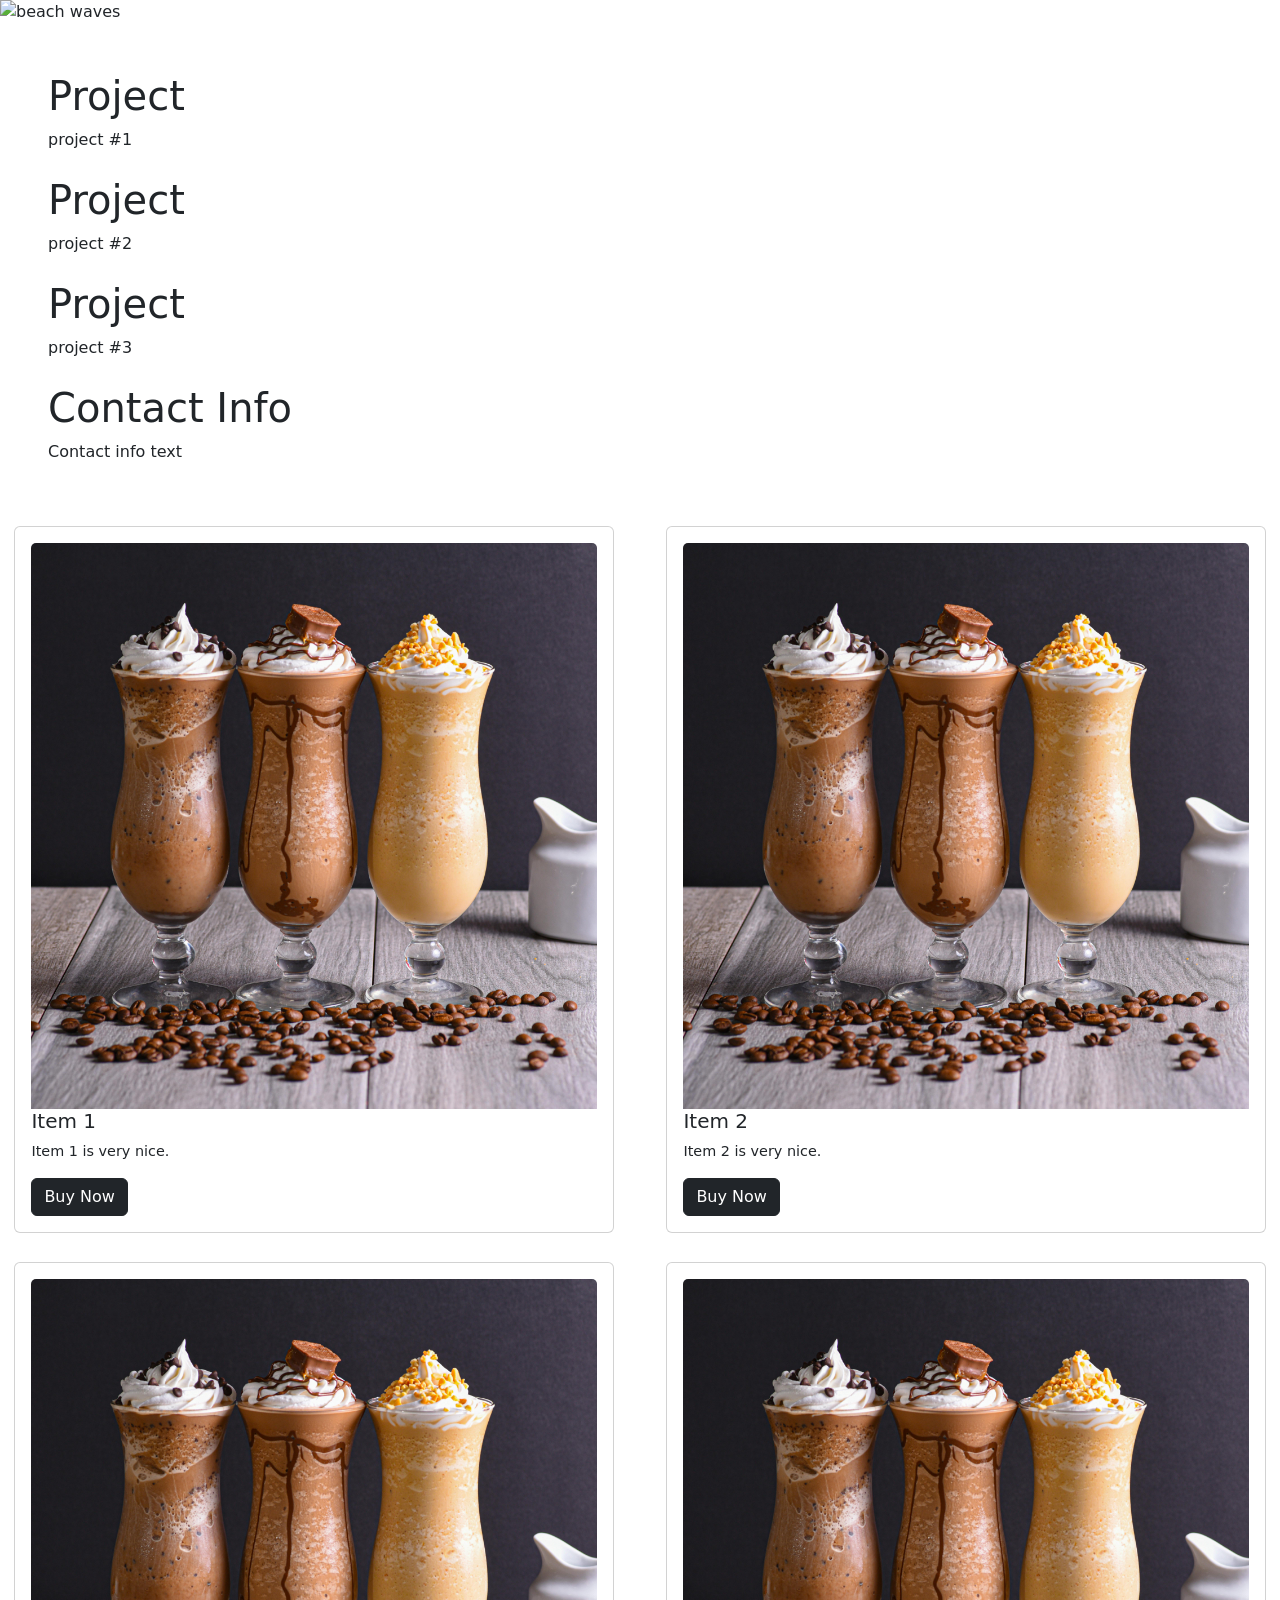
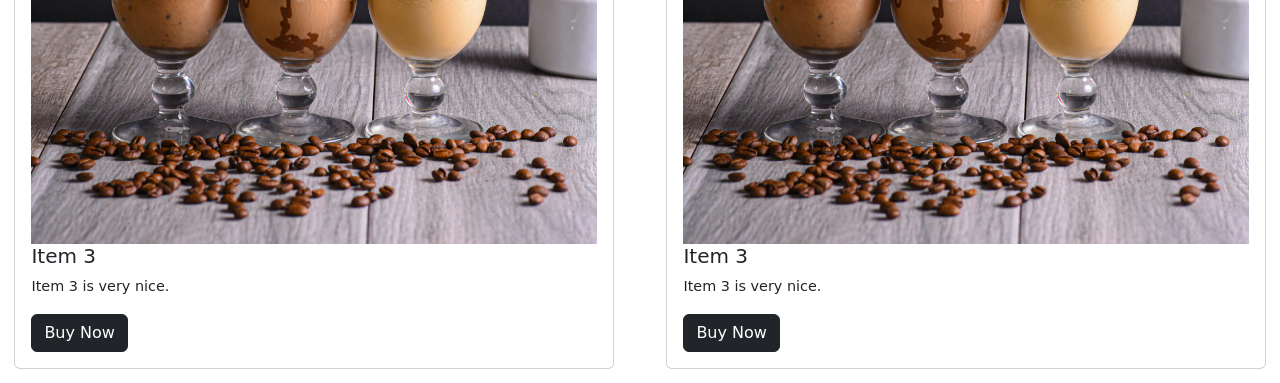
==== index.html @ 1c5beb0e "github pages add code from portfolio repository for easier github pages publish" ====
<!DOCTYPE html>
<!--bookmark 51:55-->
<html lang="en">
<head>
    <meta charset="UTF-8">
    <meta name="viewport" content="width=device-width, initial-scale=1.0">
    <title>Document</title>

    <!-- bootstrap 3.2.1-->
    <link href="https://cdn.jsdelivr.net/npm/bootstrap@5.3.5/dist/css/bootstrap.min.css" rel="stylesheet" integrity="sha384-SgOJa3DmI69IUzQ2PVdRZhwQ+dy64/BUtbMJw1MZ8t5HZApcHrRKUc4W0kG879m7" crossorigin="anonymous">

    <!--CSS-->
    <link href="https://cdn.jsdelivr.net/npm/bootstrap@5.0.2/dist/css/bootstrap.min.css" rel="stylesheet" integrity="sha384-EVSTQN3/azprG1Anm3QDgpJLIm9Nao0Yz1ztcQTwFspd3yD65VohhpuuCOmLASjC" crossorigin="anonymous">

    <link rel="stylesheet" href="./css/styles.css">

    <!--JQuery-->
    <link href="https://cdn.jsdelivr.net/npm/bootstrap@5.0.2/dist/css/bootstrap.min.css" rel="stylesheet" integrity="sha384-EVSTQN3/azprG1Anm3QDgpJLIm9Nao0Yz1ztcQTwFspd3yD65VohhpuuCOmLASjC" crossorigin="anonymous">

    <!--fontAwesome-->
    <script src="./js/fontawesome.min.js"></script>

    <!--javascript-->
    <script src="https://cdn.jsdelivr.net/npm/bootstrap@5.0.2/dist/js/bootstrap.bundle.min.js" integrity="sha384-MrcW6ZMFYlzcLA8Nl+NtUVF0sA7MsXsP1UyJoMp4YLEuNSfAP+JcXn/tWtIaxVXM" crossorigin="anonymous"></script>
    <script src="./js/script.js"></script>
    
</head>
<body>
   
    <div id="header-include"></div>

    <!--slider-->
    <div class="carousel" id="mainSlide">
        <div class="carousel-inner">
            <img class="w-100 d-block" src="https://plus.unsplash.com/premium_photo-1682629632657-4ac307921295?w=600&auto=format&fit=crop&q=60&ixlib=rb-4.0.3&ixid=M3wxMjA3fDB8MHxzZWFyY2h8NXx8YmVhY2h8ZW58MHx8MHx8fDA%3D" alt="beach waves">
        </div>
    </div>

    <!--Content-->
    <div class="container-fluid p-5" href="#projectAnchor">
        <h1 id="projectAnchor">Project</h1>
        <div>project #1</div>

        <br>

        <h1 id="projectAnchor">Project</h1>
        <div>project #2</div>

        <br>

        <h1 id="projectAnchor">Project</h1>
        <div>project #3</div>
    
        <br>

        <h1 id="contactAnchor">Contact Info</h1>
        <div>Contact info text</div>
    </div>

    <!--Cards-->
    <div class="row">
        <div class="col-sm-6">
            <div class="card">
                <div class="card-body">
                    <img src="images/mocha.jpg" class="card-img-top" alt="iced mocha lattes">
                    <h5 class="card-title">Item 1</h5>
                    <p class="card-text">Item 1 is very nice.</p>
                    <a href="#" class="btn btn-dark">Buy Now</a>
                </div>
            </div>
        </div>
        <div class="col-sm-6">
            <div class="card">
                <div class="card-body">
                    <img src="images/mocha.jpg" class="card-img-top" alt="iced mocha lattes">
                    <h5 class="card-title">Item 2</h5>
                    <p class="card-text">Item 2 is very nice.</p>
                    <a href="#" class="btn btn-dark">Buy Now</a>
                </div>
            </div>
        </div>
        <div class="col-sm-6">
            <div class="card">
                <div class="card-body">
                    <img src="images/mocha.jpg" class="card-img-top" alt="iced mocha lattes">
                    <h5 class="card-title">Item 3</h5>
                    <p class="card-text">Item 3 is very nice.</p>
                    <a href="#" class="btn btn-dark">Buy Now</a>
                </div>
            </div>
        </div>
        <div class="col-sm-6">
            <div class="card">
                <div class="card-body">
                    <img src="images/mocha.jpg" class="card-img-top" alt="iced mocha lattes">
                    <h5 class="card-title">Item 3</h5>
                    <p class="card-text">Item 3 is very nice.</p>
                    <a href="#" class="btn btn-dark">Buy Now</a>
                </div>
            </div>
        </div>
    </div>

    <div id="footer-include"></div>
    </body>
</html>
---- css/styles.css ----
.navbar {
    background-color: transparent;
    box-shadow: 0px 1px 20px #eaeaea;
    transition: background-color 1s ease;
}

.navbar .solid{
    transition: background-color 1s ease 0s;
}

.dropdown-menu {
    left: auto !important;
    right: 0 !important;
}

.card-text{
    font-size: 0.9em;
}

.card{
    margin: 0.9em;
}

footer p, footer a{
    font-size: 0.8em;
}

footer a{
    color: #ccc;
    text-decoration: none
}
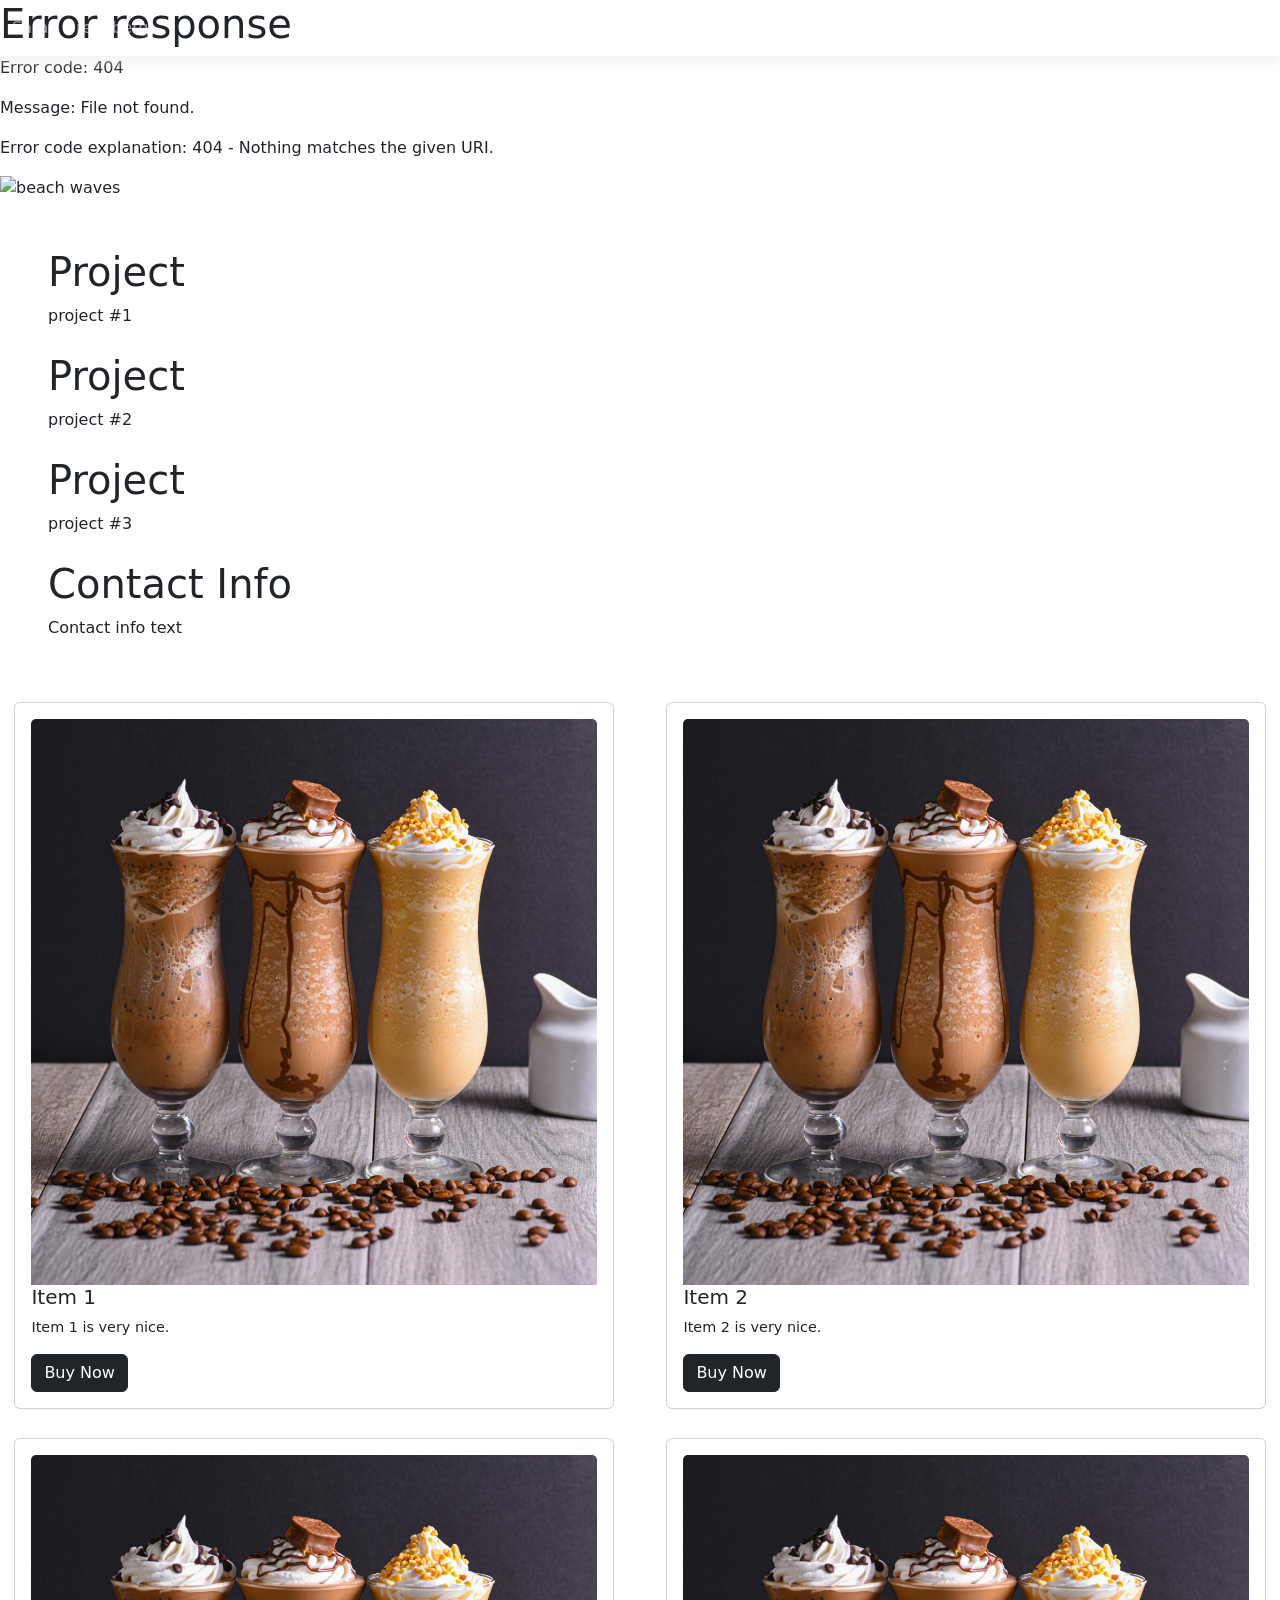
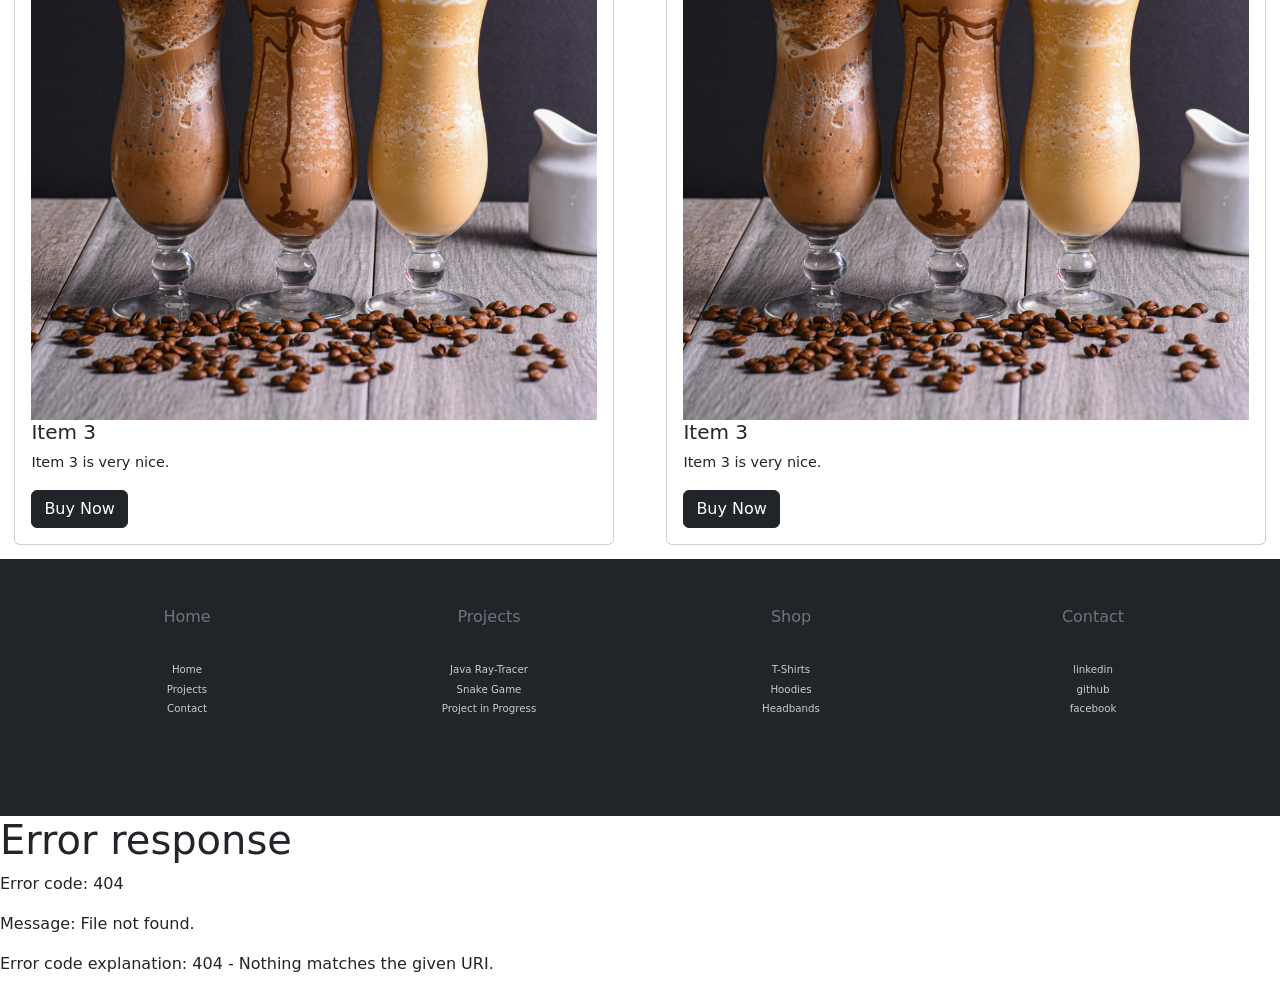
==== commit a91785cc: "move header and footer back to index and shop" ====
--- a/index.html
+++ b/index.html
@@ -26,6 +26,40 @@
     
 </head>
 <body>
+
+     <!--Navigation-->   
+ <nav class="navbar navbar-expand-md navbar-dark fixed-top">
+    <div class="container-fluid">
+
+        <a id="main-nav" class="nav-item nav-link" href="#"><i class="fas fa-rabbit" style="color: #B197FC"></i><span class="navbar-text">Sarah Greenberg</span></a>
+
+        <a href="#" class="navbar-toggler" data-bs-toggle="collapse" data-bs-target="#navbar-menu">
+
+        <!--for mobile devices-->
+        <div class="navbar-collapse collapse" id="navbar-menu"> 
+            <div class="navbar-nav ms-auto">
+                
+                <a class="nav-item nav-link dropdown-toggle" data-bs-toggle="dropdown" id="dropdown-menu" href="#home">Home</a>
+                <div class="dropdown-menu">
+                    <div class="dropdown">
+                        <h5 class="dropdown-header">Our Locations</h5>
+                        <a href="#projectAnchor" class="dropdown-item">New Jersey</a>
+                        <a href="#projectAnchor" class="dropdown-item">Pennsylvania</a>
+                        <a href="#projectAnchor" class="dropdown-item small">Delaware</a>
+
+                        <h5 class="dropdown-header">Our Projects</h5>
+                        <a href="#projectAnchor" class="dropdown-item small">New Jersey</a>
+                        <a href="#projectAnchor" class="dropdown-item">Pennsylvania</a>
+                        <a href="#projectAnchor" class="dropdown-item small">Delaware</a>
+                    </div>
+                </div>
+                <a class="nav-item nav-link" href="#about">About</a>
+                <a class="nav-item nav-link" href="#Reviews">Reviews</a>
+                <a class="nav-item nav-link" href="#Contact"><i class="fas fa-envelope-open"></i>Contact Us</a>
+            </div>
+        </div>
+    </div>
+</nav>
    
     <div id="header-include"></div>
 
@@ -101,6 +135,54 @@
         </div>
     </div>
 
+    <footer class="container-fluid bg-dark text-center p-5">
+        <div class="row">
+    
+            <div class="col-sm-3">
+                <h6 class="text-secondary">Home</h6>
+                <hr>
+                <p>
+                    <a href="#">Home</a>
+                    <br><a href="#">Projects</a>
+                    <br><a href="#">Contact</a>
+                </p>
+            </div>
+    
+            <div class="col-sm-3">
+                <h6 class="text-secondary">Projects</h6>
+                <hr>
+                <p>
+                    <a href="#">Java Ray-Tracer</a>
+                    <br><a href="#">Snake Game</a>
+                    <br><a href="#">Project in Progress</a>
+                </p>
+            </div>
+    
+            <div class="col-sm-3">
+                <h6 class="text-secondary">Shop</h6>
+                <hr>
+                <p>
+                    <a href="https://bellgreenb45.github.io/Beachy-Webshop/shop.html">T-Shirts</a>
+                    <br><a href="https://bellgreenb45.github.io/Beachy-Webshop/shop.html">Hoodies</a>
+                    <br><a href="https://bellgreenb45.github.io/Beachy-Webshop/shop.html">Headbands</a>
+                </p>
+            </div>
+    
+            <div class="col-sm-3">
+                <h6 class="text-secondary">Contact</h6>
+                <hr>
+                <p>
+                    <a href="https://bellgreenb45.github.io/Beachy-Webshop/shop.html">linkedin</a>
+                    <br><a href="https://bellgreenb45.github.io/Beachy-Webshop/shop.html">github</a>
+                    <br><a href="https://bellgreenb45.github.io/Beachy-Webshop/shop.html">facebook</a>
+                </p>
+            </div>
+    
+        </div>
+    
+      <p class="text-center"> Sarah Greenberg &copy; 2025</p>
+    </footer>
+    
     <div id="footer-include"></div>
     </body>
 </html>
